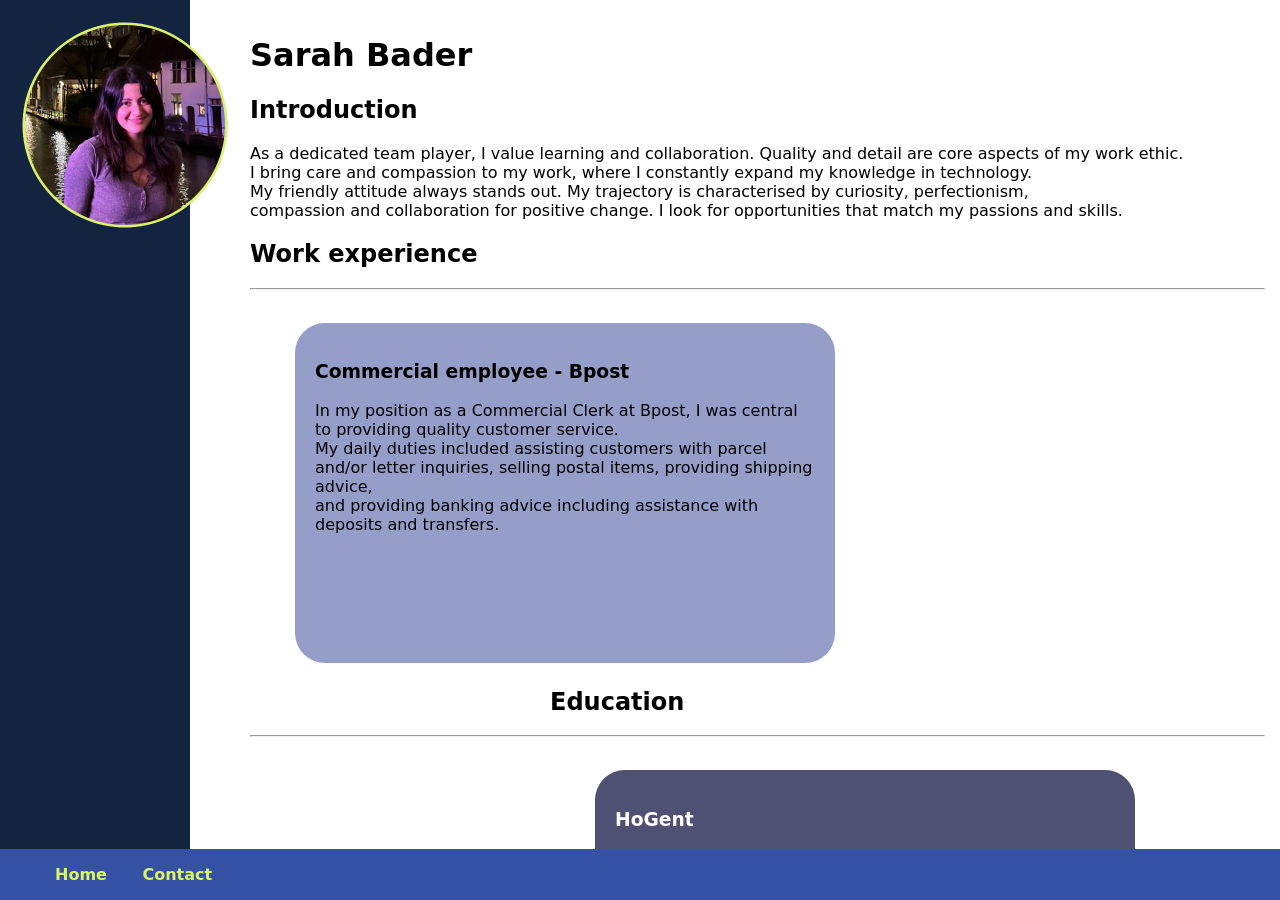
==== index.html @ 3977e9b7 "update" ====
<!DOCTYPE html>
<html lang="en">
  <head>
    <meta charset="UTF-8" />
    <meta name="viewport" content="width=device-width, initial-scale=1.0" />
    <link rel="stylesheet" href="style/main.css" />
    <link rel="stylesheet" href="style/index.css" />
    <title>Portfolio</title>
  </head>
  <body>
    <nav>
        <img id="prof" src="/assets/images/profilep.png" alt="personal picture">
 </nav>
    <main>
      <h1>Sarah Bader</h1>
      <div>
        <h2>Introduction</h2>
        <p>
          As a dedicated team player, I value learning and collaboration.
          Quality and detail are core aspects of my work ethic.<br />
          I bring care and compassion to my work, where I constantly expand my
          knowledge in technology.<br />
          My friendly attitude always stands out. My trajectory is characterised
          by curiosity, perfectionism,<br />
          compassion and collaboration for positive change. I look for
          opportunities that match my passions and skills.
        </p>
      </div>
      <span id="b1">
        <h2>Work experience</h3>
        <hr> 
        <div class="work-experience">
          <div class="div-1 work">
              <h3>Commercial employee - Bpost</h3>
              <p>In my position as a Commercial Clerk at Bpost, I was central to providing quality customer service. <br>My daily duties included assisting customers with parcel and/or letter inquiries, selling postal items, providing shipping advice,<br>
                 and providing banking advice including assistance with deposits and transfers.</p>
          </div>
        </div>
      </span>
      <span>
        <h2 id="edu">Education</h3>
          <hr>
          <div class="education">
            <div class="div-2 work">
                <h3>HoGent</h3>
                <p>Bachelor of applied information technology, Computer Science </p>
            </div>
          </div>
      </span>
        <span>
          <h2>Skills</h3>
          <hr>
          <div class="skills">
              <div class="div-3 work">
                  <ul>
                    <li> Flexible </li>
                    <li> Cooperate </li>
                    <li> Solution-oriented </li>
                    <li> Accuracy </li>
                    <li> Quality awareness </li>
                  </ul>
              </div>
          </div>
        </span>
        <h2>Languages</h2>
          <hr>
          <table>
            <tr>
              <td>English</td>
              <td>Dutch</td>
            </tr>
            <tr>
              <td><p id="en">75%</p></td>
              <td><p id="nl ">100%</p></td>
            </tr>
          </table>

    </main>
    <footer>
      <div class="footerContainer">
        <ul>
          <li><a href="#">Home</a></li>
          <li><a href="contact.html">Contact</a></li>
        </ul>
      </div>
    </footer>
  </body>
</html>
---- style/main.css ----
:root {
    --darkblue: #132441;
    --yellow: #DAF561; 
    --babyblue: #87BBD7;
    --lightblue: #3451A3; 
}

body {
    margin: 0;
    padding: 0;
    display: grid;
    height: 100vh; 
    grid-template-rows: 1fr auto; 
    grid-template-columns: 190px 1fr 150px;
    font-family:system-ui, -apple-system, BlinkMacSystemFont, 'Segoe UI', Roboto, Oxygen, Ubuntu, Cantarell, 'Open Sans', 'Helvetica Neue', sans-serif;
}

nav {
    width: 100%;
    background-color: var(--darkblue);
    grid-row: 1 / -1;
    grid-column: 1;
}


footer {
    bottom: 0px;    
    width: 100%;
    background-color: var(--lightblue);
    grid-row: 2; 
    grid-column: 1 / 4;
    font-weight: bold;
}

.footerContainer ul, a {
    color: var(--yellow);
    text-decoration: none;
}

.footerContainer li {
    padding: 10px;
    margin: 5px; 
    list-style-type: none;
    display: inline;
}

main {
    margin-left: 45px;
    padding: 15px;
    grid-row: 1;
    grid-column: 2 / 4; 
    overflow-y: auto; 
}
---- style/index.css ----
:root {
    --darkblue: #132441;
    --yellow: #DAF561; 
    --babyblue: #87BBD7;
    --lightblue: #3451A3; 
}

.work{
    padding: 20px;
    background-color: #959ec9;
    border-radius: 30px;
    width: 500px;
    height: 300px;
    margin: 15px;
    margin-bottom: 20px;
}


.work-experience{
    display: grid;
    grid-template-columns: 30px 450px 60px ;
    grid-template-rows: 10px 350px 10px;
}

.div-1, .div-3{
    grid-row: 2;
    grid-column: 2;
    text-align: left;
}

.div-3 li {
    margin-bottom: 7px;
}

.div-3 ul li::marker {
    color: var(--yellow); 
}


.div-3 ul{
    padding-top: 60px;
}



.div-2{
    grid-row: 2;
    grid-column: 2;
    background-color: #4e5174;
    color: white;

}


.education{
    display: grid;
    grid-template-columns: 30px 450px 60px ;
    grid-template-rows: 10px 350px 10px;
    margin-left: 300px;
}


#edu{
    margin-left: 300px;
}

.skills{
    display: grid;
    grid-template-columns: 30px 450px 60px ;
    grid-template-rows: 10px 350px 10px;
}

#prof{
    height: 250px;
}


#bpostL{
    height: 40px;
    margin-left: 50px;
    border-radius: 10px;
}
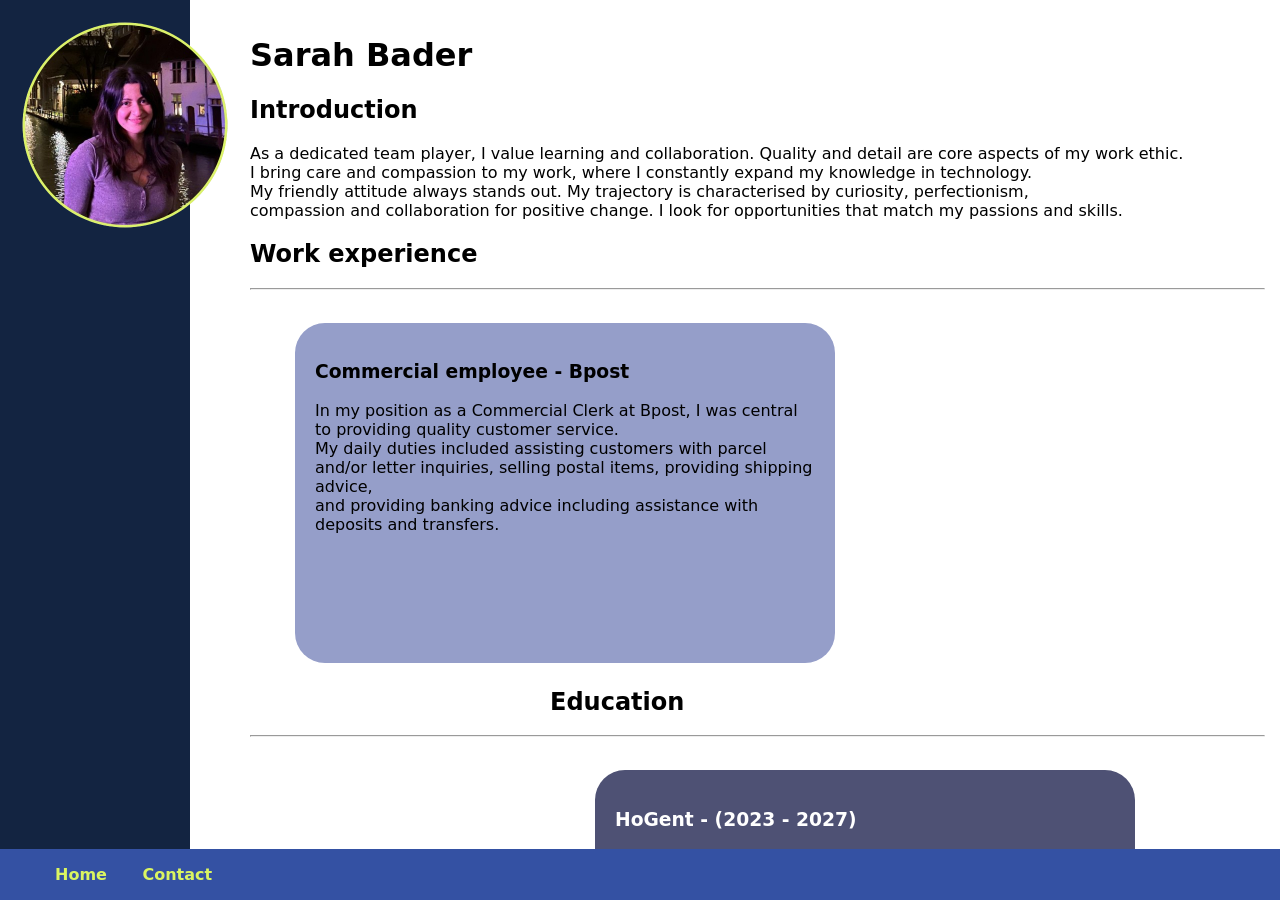
==== commit 2c4245b4: "update" ====
--- a/index.html
+++ b/index.html
@@ -42,7 +42,7 @@
           <hr>
           <div class="education">
             <div class="div-2 work">
-                <h3>HoGent</h3>
+                <h3>HoGent - (2023 - 2027)</h3>
                 <p>Bachelor of applied information technology, Computer Science </p>
             </div>
           </div>
@@ -66,12 +66,16 @@
           <hr>
           <table>
             <tr>
-              <td>English</td>
-              <td>Dutch</td>
+              <td><h4>English</h4></td>
+              <td><h4>Dutch</h4></td>
             </tr>
             <tr>
-              <td><p id="en">75%</p></td>
-              <td><p id="nl ">100%</p></td>
+              <td><img src="assets/images/80.png" alt="80%"></td>
+              <td><img src="assets/images/100.png" alt="100%"></td>
+            </tr>
+            <tr>
+              <td><p>80%</p></td>
+              <td><p>100%</p></td>
             </tr>
           </table>
 
--- a/style/index.css
+++ b/style/index.css
@@ -80,3 +80,22 @@
     margin-left: 50px;
     border-radius: 10px;
 }
+
+table, td, tr{
+    padding: 10px;
+    margin: 20px;
+}
+
+table img{
+    margin-top: -20px;
+    height: 60px;
+}
+
+table p{
+    margin-top: -15px;
+    margin-left: 10px;
+}
+
+table h3{
+    margin-left: 20px;
+}
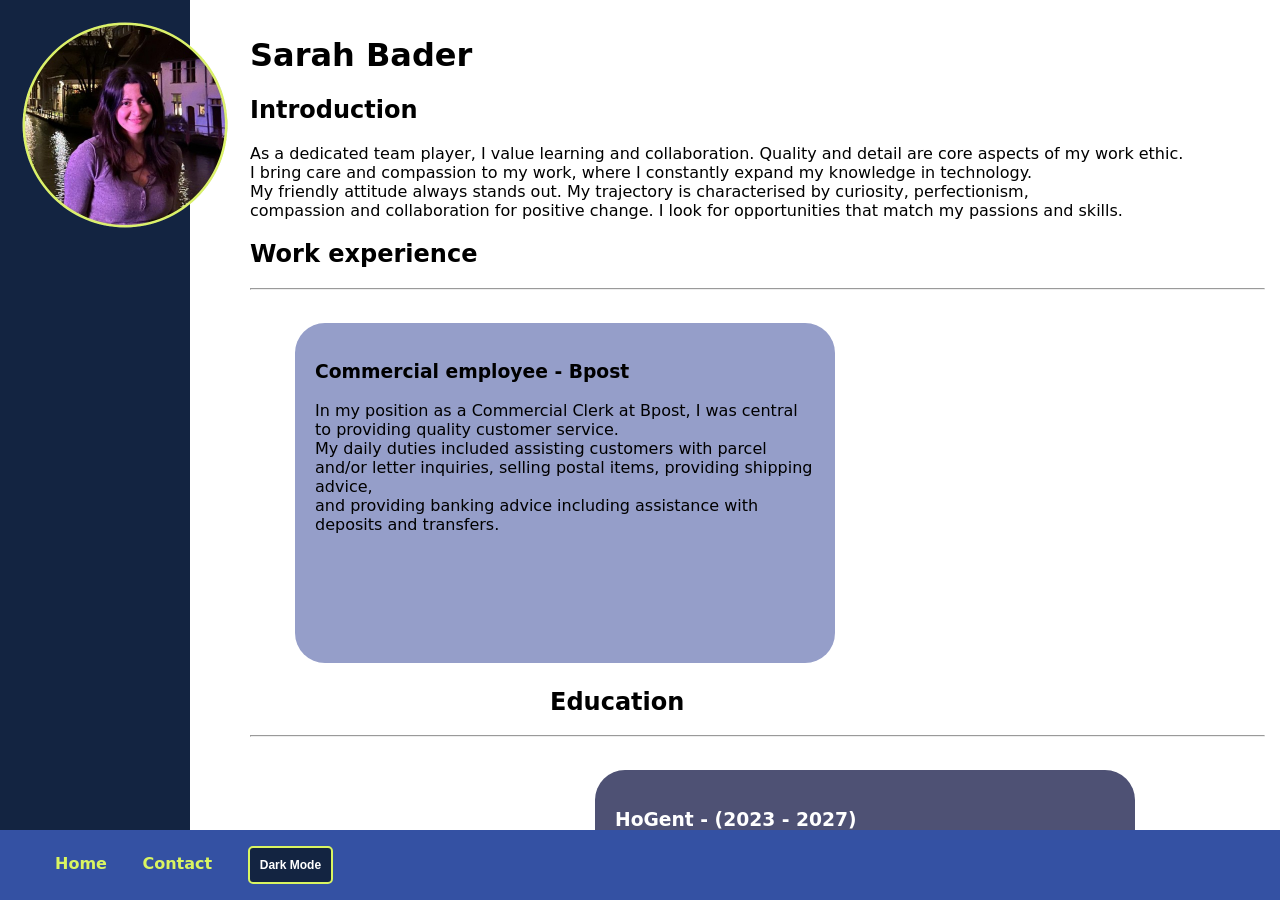
==== commit 84fae0e6: "JavaScript" ====
--- a/index.html
+++ b/index.html
@@ -7,7 +7,7 @@
     <link rel="stylesheet" href="style/index.css" />
     <title>Portfolio</title>
   </head>
-  <body>
+  <body id="all">
     <nav>
         <img id="prof" src="/assets/images/profilep.png" alt="personal picture">
  </nav>
@@ -85,8 +85,10 @@
         <ul>
           <li><a href="#">Home</a></li>
           <li><a href="contact.html">Contact</a></li>
+          <li><button value="lightMode" id="btnMode">Dark Mode</button></li>
         </ul>
       </div>
     </footer>
+    <script src="/src/script/index.js" type="module"></script>
   </body>
 </html>
--- a/style/main.css
+++ b/style/main.css
@@ -53,3 +53,21 @@
 }
 
 
+button{
+    padding: 10px;
+    font-weight: bold;
+    background-color: var(--darkblue);
+    border: #DAF561 solid 2px;
+    color: white;
+    border-radius: 5px;
+    font-size: 12px;
+}
+
+button:hover{
+    background-color: var(--lightblue);
+}
+
+.dark{
+    background-color: black;
+    color: white;
+}
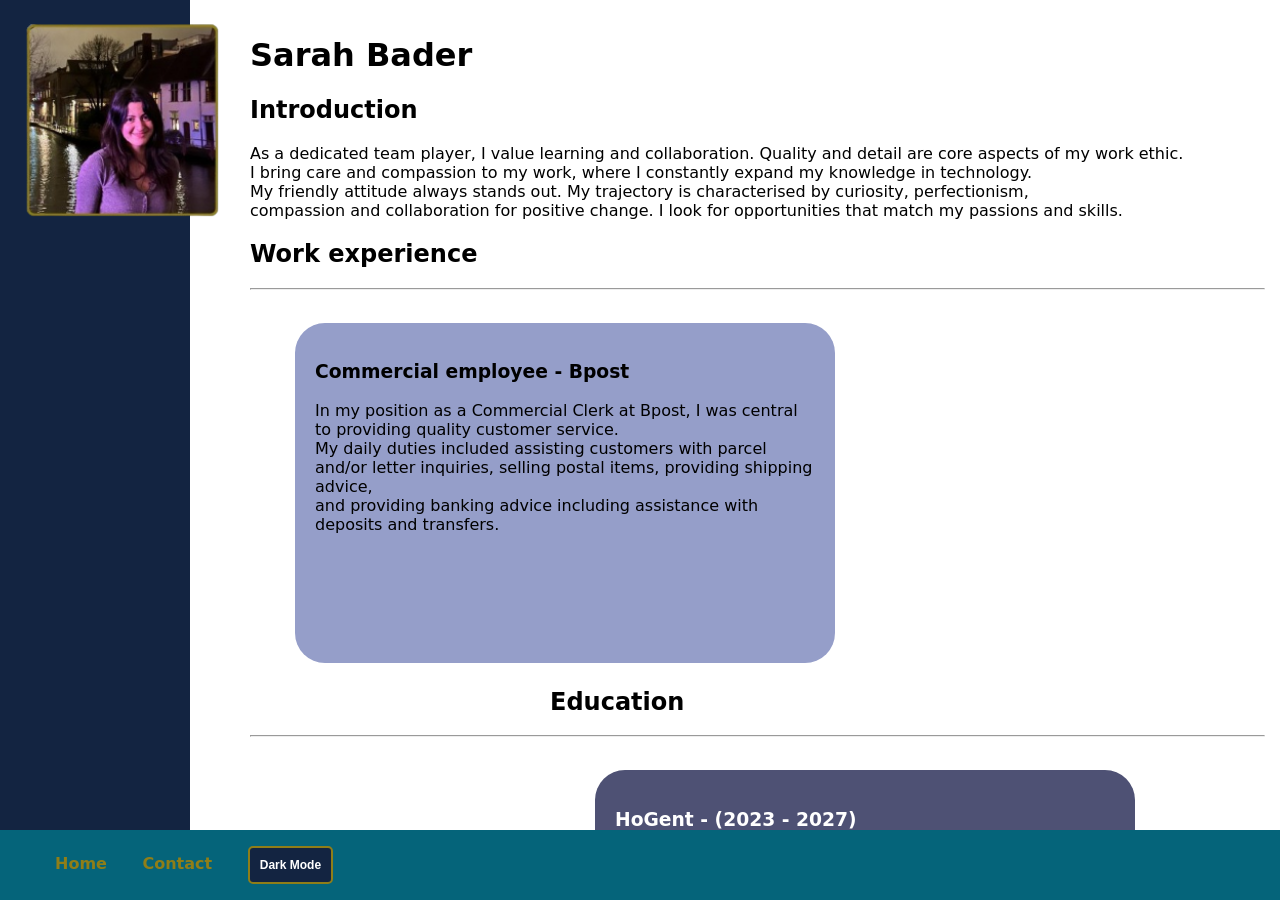
==== commit 74140e19: "assets" ====
--- a/index.html
+++ b/index.html
@@ -9,7 +9,7 @@
   </head>
   <body id="all">
     <nav>
-        <img id="prof" src="/assets/images/profilep.png" alt="personal picture">
+        <img id="prof" src="assets/images/profilep.png" alt="personal picture">
  </nav>
     <main>
       <h1>Sarah Bader</h1>
@@ -62,6 +62,18 @@
               </div>
           </div>
         </span>
+        <span>
+          <h2 id="pro">Projects</h3>
+          <hr>
+          <div class="projects">
+              <div class="div-4 work">
+                  <ul>
+                    <li><a target="_blank" href="https://badersarah.github.io/studyplanner/">StudyPlanner</a> - a web application that helps you organize your study schedule</li>
+                    <li><a target="_blank" href="https://github.com/BaderSarah/connectfour">ConnectFour </a> -  a two-player connection game</li>
+                  </ul>
+              </div>
+          </div>
+        </span>
         <h2>Languages</h2>
           <hr>
           <table>
--- a/style/main.css
+++ b/style/main.css
@@ -1,8 +1,8 @@
 :root {
-    --darkblue: #132441;
-    --yellow: #DAF561; 
-    --babyblue: #87BBD7;
-    --lightblue: #3451A3; 
+    --darkblue: #10375d;
+    --yellow: #8f7e18; 
+    --babyblue: #10375d53;
+    --lightblue: #05647a; 
 }
 
 body {
@@ -57,7 +57,7 @@
     padding: 10px;
     font-weight: bold;
     background-color: var(--darkblue);
-    border: #DAF561 solid 2px;
+    border: var(--yellow) solid 2px;
     color: white;
     border-radius: 5px;
     font-size: 12px;
--- a/style/index.css
+++ b/style/index.css
@@ -1,8 +1,8 @@
 :root {
     --darkblue: #132441;
-    --yellow: #DAF561; 
+    --yellow: #8f7e18; 
     --babyblue: #87BBD7;
-    --lightblue: #3451A3; 
+    --lightblue: #05647a; 
 }
 
 .work{
@@ -43,7 +43,7 @@
 
 
 
-.div-2{
+.div-2, .div-4{
     grid-row: 2;
     grid-column: 2;
     background-color: #4e5174;
@@ -52,7 +52,7 @@
 }
 
 
-.education{
+.education, .projects{
     display: grid;
     grid-template-columns: 30px 450px 60px ;
     grid-template-rows: 10px 350px 10px;
@@ -60,7 +60,7 @@
 }
 
 
-#edu{
+#edu, #pro{
     margin-left: 300px;
 }
 
@@ -71,7 +71,8 @@
 }
 
 #prof{
-    height: 250px;
+    height: 200px;
+    margin: 20px; 
 }
 
 
@@ -98,4 +99,8 @@
 
 table h3{
     margin-left: 20px;
+}
+
+.projects a{
+    text-decoration: underline;
 }
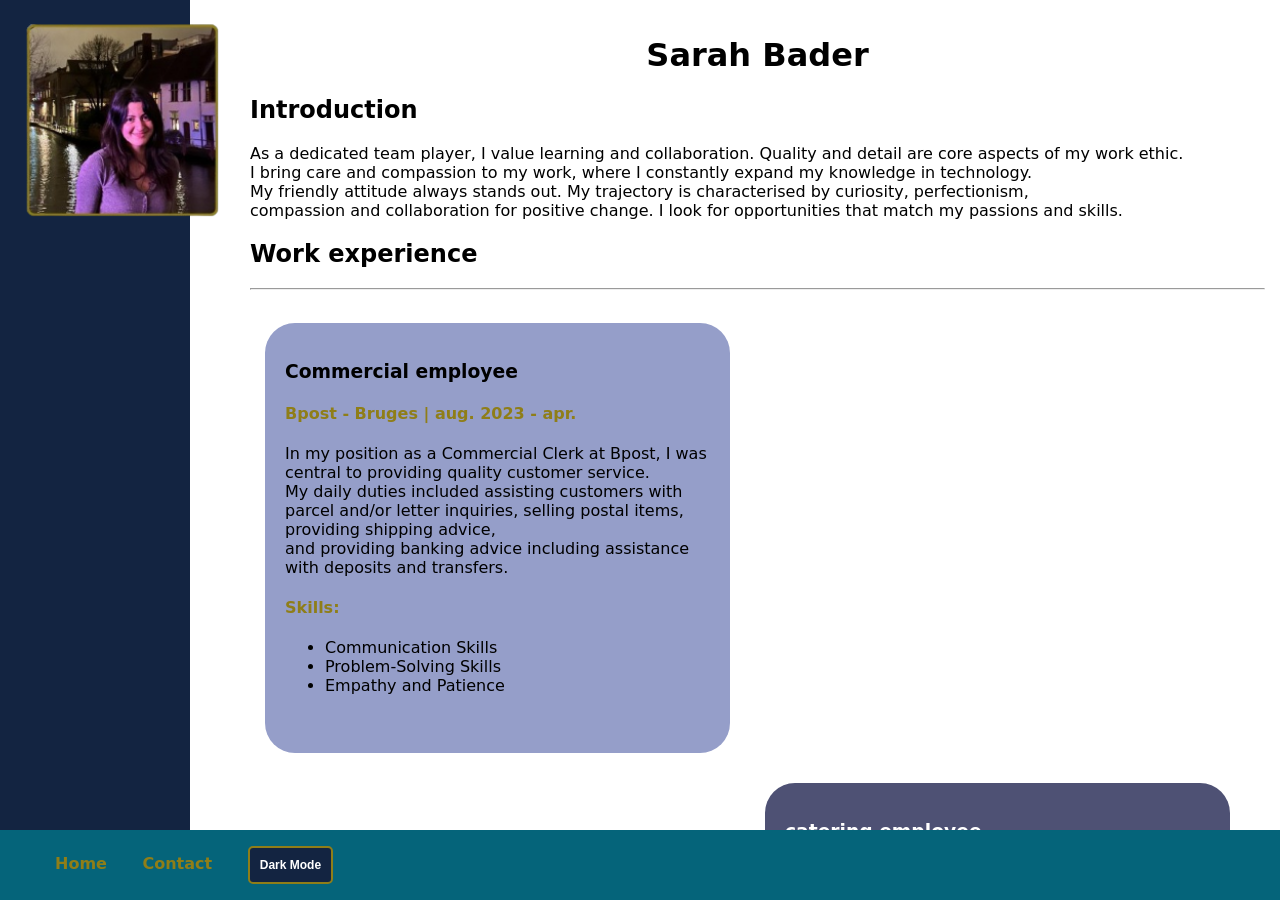
==== commit 1a35b863: "improvment" ====
--- a/index.html
+++ b/index.html
@@ -9,8 +9,8 @@
   </head>
   <body id="all">
     <nav>
-        <img id="prof" src="assets/images/profilep.png" alt="personal picture">
- </nav>
+      <img id="prof" src="assets/images/profilep.png" alt="personal picture" />
+    </nav>
     <main>
       <h1>Sarah Bader</h1>
       <div>
@@ -27,70 +27,165 @@
         </p>
       </div>
       <span id="b1">
-        <h2>Work experience</h3>
-        <hr> 
+        <h2>Work experience</h2>
+        <hr />
         <div class="work-experience">
           <div class="div-1 work">
-              <h3>Commercial employee - Bpost</h3>
-              <p>In my position as a Commercial Clerk at Bpost, I was central to providing quality customer service. <br>My daily duties included assisting customers with parcel and/or letter inquiries, selling postal items, providing shipping advice,<br>
-                 and providing banking advice including assistance with deposits and transfers.</p>
+            <h3>Commercial employee</h3>
+            <h4>Bpost - Bruges | aug. 2023 - apr.</h4>
+            <p>
+              In my position as a Commercial Clerk at Bpost, I was central to
+              providing quality customer service. <br />My daily duties included
+              assisting customers with parcel and/or letter inquiries, selling
+              postal items, providing shipping advice,<br />
+              and providing banking advice including assistance with deposits
+              and transfers.
+            </p>
+            <h4>Skills:</h4>
+            <ul>
+              <li>Communication Skills</li>
+              <li>Problem-Solving Skills</li>
+              <li>Empathy and Patience</li>
+            </ul>
+          </div>
+          <div class="div-2 work">
+            <h3>catering employee</h3>
+            <h4>Jilles - Bruges | jun. 2023 - jul.</h4>
+            <p>
+              As a student employee in the restaurant, I welcomed guests, took
+              orders and ensured smooth service.<br />
+              I made sure orders were prepared and served correctly and kept
+              tables and dining area clean and tidy.
+            </p>
+            <h4>Skills:</h4>
+            <ul>
+              <li>Hospitality and Friendliness</li>
+              <li>Multitasking</li>
+              <li>Cleanliness and Hygiene</li>
+            </ul>
           </div>
         </div>
       </span>
       <span>
-        <h2 id="edu">Education</h3>
-          <hr>
-          <div class="education">
-            <div class="div-2 work">
-                <h3>HoGent - (2023 - 2027)</h3>
-                <p>Bachelor of applied information technology, Computer Science </p>
+        <h2 id="edu">Education</h2>
+        <hr />
+        <div class="education">
+          <div class="div-3 work">
+            <h3>HoGent - (2023 - 2027)</h3>
+            <p>Bachelor of applied information technology, Computer Science</p>
+          </div>
+        </div>
+      </span>
+      <span>
+        <h2>Skills</h2>
+        <hr />
+        <div class="skills">
+          <div class="div-4 skil">
+            <ul>
+              <li>Flexible</li>
+              <li>Cooperate</li>
+              <li>Solution-oriented</li>
+              <li>Accuracy</li>
+              <li>Quality awareness</li>
+            </ul>
+          </div>
+        </div>
+      </span>
+      <span>
+        <h2 id="pro">Projects</h2>
+        <hr />
+        <div class="projects">
+          <div class="div-5 proj">
+            <ul>
+              <li>
+                <a
+                  target="_blank"
+                  href="https://badersarah.github.io/studyplanner/"
+                  >StudyPlanner</a
+                >
+                - a web application that helps you organize your study schedule
+              </li>
+              <li>
+                <a
+                  target="_blank"
+                  href="https://github.com/BaderSarah/connectfour"
+                  >ConnectFour
+                </a>
+                - a two-player connection game
+              </li>
+            </ul>
+          </div>
+        </div>
+      </span>
+      <h2>Languages</h2>
+      <hr />
+      <table>
+        <tr class="lan">
+          <td><h4>English</h4></td>
+          <td><h4>Dutch</h4></td>
+          <td><h4>French</h4></td>
+        </tr>
+        <tr>
+          <td>
+            <div class="circular">
+              <div class="inner"></div>
+              <div class="outer"></div>
+              <div class="numb">100%</div>
+              <div class="circle">
+                <div class="dot">
+                  <span></span>
+                </div>
+                <div class="bar left">
+                  <div class="progress"></div>
+                </div>
+                <div class="bar right">
+                  <div class="progress"></div>
+                </div>
+              </div>
             </div>
-          </div>
-      </span>
-        <span>
-          <h2>Skills</h3>
-          <hr>
-          <div class="skills">
-              <div class="div-3 work">
-                  <ul>
-                    <li> Flexible </li>
-                    <li> Cooperate </li>
-                    <li> Solution-oriented </li>
-                    <li> Accuracy </li>
-                    <li> Quality awareness </li>
-                  </ul>
+          </td>
+          <td>
+            <div class="circular">
+              <div class="inner"></div>
+              <div class="outer"></div>
+              <div class="numb">100%</div>
+              <div class="circle">
+                <div class="dot">
+                  <span></span>
+                </div>
+                <div class="bar left">
+                  <div class="progress"></div>
+                </div>
+                <div class="bar right">
+                  <div class="progress"></div>
+                </div>
               </div>
-          </div>
-        </span>
-        <span>
-          <h2 id="pro">Projects</h3>
-          <hr>
-          <div class="projects">
-              <div class="div-4 work">
-                  <ul>
-                    <li><a target="_blank" href="https://badersarah.github.io/studyplanner/">StudyPlanner</a> - a web application that helps you organize your study schedule</li>
-                    <li><a target="_blank" href="https://github.com/BaderSarah/connectfour">ConnectFour </a> -  a two-player connection game</li>
-                  </ul>
+            </div>
+          </td>
+          <td>
+            <div class="circular">
+              <div class="inner"></div>
+              <div class="outer"></div>
+              <div class="numb">60%</div>
+              <div class="circle">
+                <div class="dotsix">
+                  <span></span>
+                </div>
+                <div class="bar left">
+                  <div class="progress"></div>
+                </div>
+                <div class="bar rightsix">
+                  <div class="progress"></div>
+                </div>
               </div>
-          </div>
-        </span>
-        <h2>Languages</h2>
-          <hr>
-          <table>
-            <tr>
-              <td><h4>English</h4></td>
-              <td><h4>Dutch</h4></td>
-            </tr>
-            <tr>
-              <td><img src="assets/images/80.png" alt="80%"></td>
-              <td><img src="assets/images/100.png" alt="100%"></td>
-            </tr>
-            <tr>
-              <td><p>80%</p></td>
-              <td><p>100%</p></td>
-            </tr>
-          </table>
+            </div>
+          </td>
 
+          <!-- <td><img src="assets/images/100.png" alt="100%" /></td>
+          <td><img src="assets/images/100.png" alt="100%" /></td>
+          <td><img src="assets/images/60.png" alt="100%" /></td> -->
+        </tr>
+      </table>
     </main>
     <footer>
       <div class="footerContainer">
--- a/style/main.css
+++ b/style/main.css
@@ -3,6 +3,10 @@
     --yellow: #8f7e18; 
     --babyblue: #10375d53;
     --lightblue: #05647a; 
+}
+
+h1{
+    text-align: center;
 }
 
 body {
@@ -70,4 +74,8 @@
 .dark{
     background-color: black;
     color: white;
+}
+
+.dark h2{
+    color: var(--yellow);
 }
--- a/style/index.css
+++ b/style/index.css
@@ -9,32 +9,63 @@
     padding: 20px;
     background-color: #959ec9;
     border-radius: 30px;
-    width: 500px;
-    height: 300px;
+    width: 425px;
+    height: 390px;
     margin: 15px;
-    margin-bottom: 20px;
-}
-
+}
+
+.proj{
+    padding: 20px;
+    background-color: #959ec9;
+    border-radius: 30px;
+    width: 425px;
+    height: 150px;
+    margin: 35px;
+}
+
+.skil{
+    padding: 20px;
+    background-color: #959ec9;
+    border-radius: 30px;
+    width: 425px;
+    height: 150px;
+    margin: 35px;
+}
+
+.work h4{
+    color: var(--yellow);
+}
 
 .work-experience{
     display: grid;
-    grid-template-columns: 30px 450px 60px ;
-    grid-template-rows: 10px 350px 10px;
-}
-
-.div-1, .div-3{
+    grid-template-columns: 500px 500px  ;
+    grid-template-rows: 10px 450px 10px 450px 10px;
+}
+
+.div-1{
     grid-row: 2;
+    grid-column: 1;
+    text-align: left;
+}
+
+.div-2{
+    grid-row: 4;
     grid-column: 2;
     text-align: left;
+    background-color: #4e5174;
+    color: white;
 }
 
 .div-3 li {
     margin-bottom: 7px;
 }
 
-.div-3 ul li::marker {
+.div-5 ul a {
     color: var(--yellow); 
-}
+    font-weight: bold;
+}
+
+
 
 
 .div-3 ul{
@@ -43,7 +74,7 @@
 
 
 
-.div-2, .div-4{
+.div-4{
     grid-row: 2;
     grid-column: 2;
     background-color: #4e5174;
@@ -51,11 +82,19 @@
 
 }
 
-
-.education, .projects{
+.education{
     display: grid;
     grid-template-columns: 30px 450px 60px ;
-    grid-template-rows: 10px 350px 10px;
+    grid-template-rows: 10px 450px 10px;
+}
+
+.skills, .projects{
+    display: grid;
+    grid-template-columns: 30px 200px 60px ;
+    grid-template-rows: 10px 250px 10px;
+}
+
+.education, .projects{
     margin-left: 300px;
 }
 
@@ -64,11 +103,6 @@
     margin-left: 300px;
 }
 
-.skills{
-    display: grid;
-    grid-template-columns: 30px 450px 60px ;
-    grid-template-rows: 10px 350px 10px;
-}
 
 #prof{
     height: 200px;
@@ -76,12 +110,6 @@
 }
 
 
-#bpostL{
-    height: 40px;
-    margin-left: 50px;
-    border-radius: 10px;
-}
-
 table, td, tr{
     padding: 10px;
     margin: 20px;
@@ -101,6 +129,138 @@
     margin-left: 20px;
 }
 
-.projects a{
-    text-decoration: underline;
-}+.lan h4{
+    margin-left: 15px;
+}
+
+/* progress circle */
+
+.circular{
+    height: 100px;
+    width: 100px;
+    position: relative;
+  }
+  .circular .inner, .circular .outer, .circular .circle{
+    position: absolute;
+    z-index: 6;
+    height: 100%;
+    width: 100%;
+    border-radius: 100%;
+    /* box-shadow: inset 0 1px 0 rgba(0,0,0,0.2); */
+  }
+  .circular .inner{
+    top: 50%;
+    left: 50%;
+    height: 80px;
+    width: 80px;
+    margin: -40px 0 0 -40px;
+    background-color: white;
+    border-radius: 100%;
+    /* box-shadow: 0 1px 0 rgba(0,0,0,0.2); */
+  }
+  .circular .circle{
+    z-index: 1;
+    box-shadow: none;
+  }
+  .circular .numb{
+    position: absolute;
+    top: 50%;
+    left: 50%;
+    transform: translate(-50%, -50%);
+    z-index: 10;
+    font-size: 18px;
+    font-weight: 500;
+    color: black;
+  }
+  .circular .bar{
+    position: absolute;
+    height: 100%;
+    width: 100%;
+    -webkit-border-radius: 100%;
+    clip: rect(0px, 100px, 100px, 50px);
+  }
+  .circle .bar .progress{
+    position: absolute;
+    height: 100%;
+    width: 100%;
+    -webkit-border-radius: 100%;
+    clip: rect(0px, 50px, 100px, 0px);
+  }
+
+  .circle .bar .progress, .dot span{
+    background: var(--yellow);
+  }
+  .circle .left .progress{
+    z-index: 1;
+    animation: left 4s linear both;
+  }
+  @keyframes left {
+    100%{
+      transform: rotate(180deg);
+    }
+  }
+  .circle .right{
+    z-index: 3;
+    transform: rotate(180deg);
+  }
+  .circle .right .progress{
+    animation: right 4s linear both;
+    animation-delay: 4s;
+  }
+  @keyframes right {
+    100%{
+      transform: rotate(180deg);
+    }
+  }
+
+  @keyframes rightsix {
+    100%{
+      transform: rotate(180deg);
+    }
+  }
+  
+  .circle .dot{
+    z-index: 2;
+    position: absolute;
+    left: 50%;
+    top: 50%;
+    width: 50%;
+    height: 10px;
+    margin-top: -5px;
+    animation: dot 8s linear both;
+    transform-origin: 0% 50%;
+  }
+  .circle .dot span {
+    position: absolute;
+    right: 0;
+    width: 10px;
+    height: 10px;
+    border-radius: 100%;
+  }
+  @keyframes dot{
+    0% {
+      transform: rotate(-90deg);
+    }
+    50% {
+      transform: rotate(90deg);
+      z-index: 4;
+    }
+    100% {
+      transform: rotate(270deg);
+      z-index: 4;
+    }
+  }
+
+  @keyframes dotsix{
+    0% {
+      transform: rotate(-90deg);
+    }
+    50% {
+      transform: rotate(90deg);
+      z-index: 4;
+    }
+    10% {
+      transform: rotate(10deg);
+      z-index: 4;
+    }
+  }
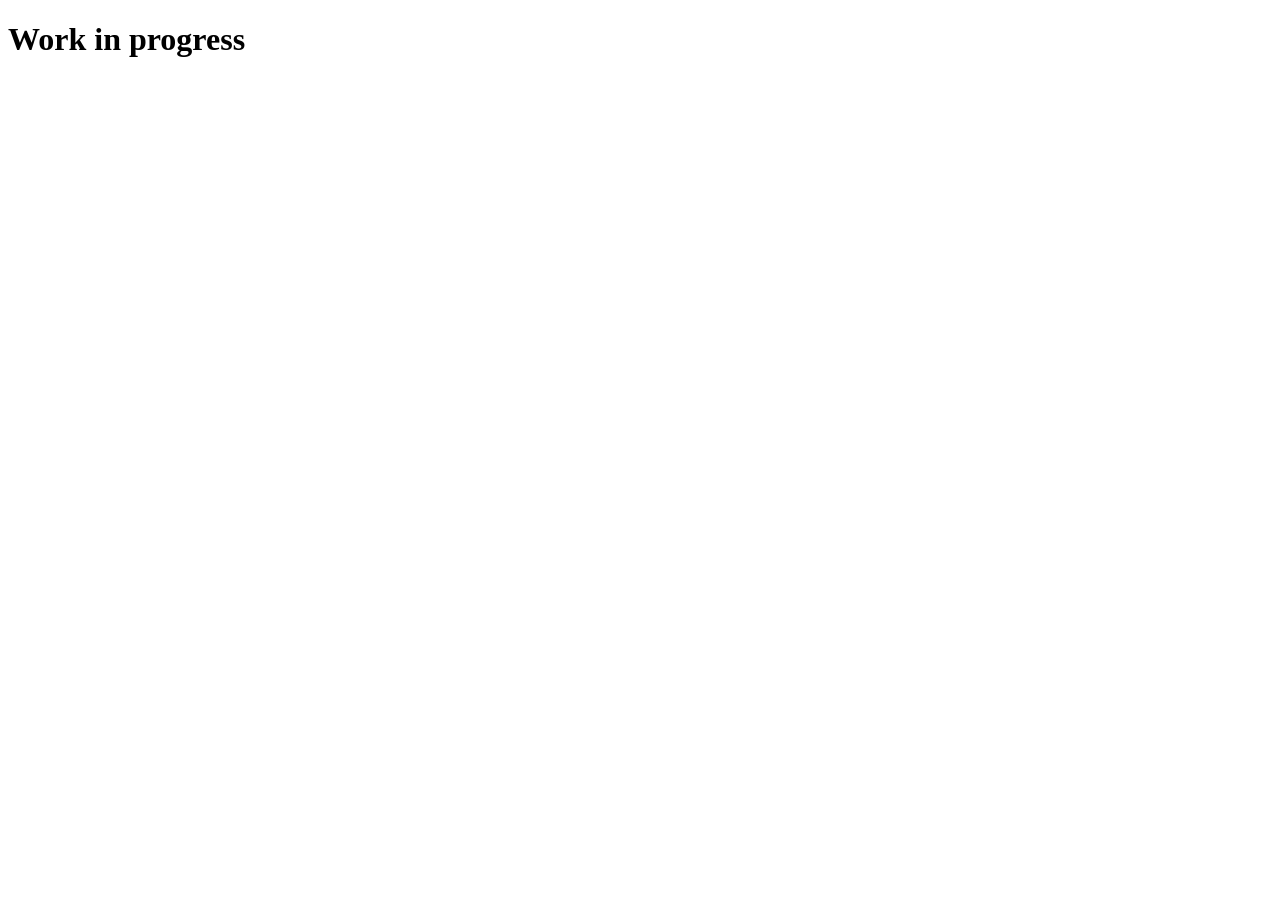
==== commit 45125801: "Create index.html" ====
--- a/index.html
+++ b/index.html
@@ -1,201 +1,11 @@
 <!DOCTYPE html>
 <html lang="en">
-  <head>
-    <meta charset="UTF-8" />
-    <meta name="viewport" content="width=device-width, initial-scale=1.0" />
-    <link rel="stylesheet" href="style/main.css" />
-    <link rel="stylesheet" href="style/index.css" />
-    <title>Portfolio</title>
-  </head>
-  <body id="all">
-    <nav>
-      <img id="prof" src="assets/images/profilep.png" alt="personal picture" />
-    </nav>
-    <main>
-      <h1>Sarah Bader</h1>
-      <div>
-        <h2>Introduction</h2>
-        <p>
-          As a dedicated team player, I value learning and collaboration.
-          Quality and detail are core aspects of my work ethic.<br />
-          I bring care and compassion to my work, where I constantly expand my
-          knowledge in technology.<br />
-          My friendly attitude always stands out. My trajectory is characterised
-          by curiosity, perfectionism,<br />
-          compassion and collaboration for positive change. I look for
-          opportunities that match my passions and skills.
-        </p>
-      </div>
-      <span id="b1">
-        <h2>Work experience</h2>
-        <hr />
-        <div class="work-experience">
-          <div class="div-1 work">
-            <h3>Commercial employee</h3>
-            <h4>Bpost - Bruges | aug. 2023 - apr.</h4>
-            <p>
-              In my position as a Commercial Clerk at Bpost, I was central to
-              providing quality customer service. <br />My daily duties included
-              assisting customers with parcel and/or letter inquiries, selling
-              postal items, providing shipping advice,<br />
-              and providing banking advice including assistance with deposits
-              and transfers.
-            </p>
-            <h4>Skills:</h4>
-            <ul>
-              <li>Communication Skills</li>
-              <li>Problem-Solving Skills</li>
-              <li>Empathy and Patience</li>
-            </ul>
-          </div>
-          <div class="div-2 work">
-            <h3>catering employee</h3>
-            <h4>Jilles - Bruges | jun. 2023 - jul.</h4>
-            <p>
-              As a student employee in the restaurant, I welcomed guests, took
-              orders and ensured smooth service.<br />
-              I made sure orders were prepared and served correctly and kept
-              tables and dining area clean and tidy.
-            </p>
-            <h4>Skills:</h4>
-            <ul>
-              <li>Hospitality and Friendliness</li>
-              <li>Multitasking</li>
-              <li>Cleanliness and Hygiene</li>
-            </ul>
-          </div>
-        </div>
-      </span>
-      <span>
-        <h2 id="edu">Education</h2>
-        <hr />
-        <div class="education">
-          <div class="div-3 work">
-            <h3>HoGent - (2023 - 2027)</h3>
-            <p>Bachelor of applied information technology, Computer Science</p>
-          </div>
-        </div>
-      </span>
-      <span>
-        <h2>Skills</h2>
-        <hr />
-        <div class="skills">
-          <div class="div-4 skil">
-            <ul>
-              <li>Flexible</li>
-              <li>Cooperate</li>
-              <li>Solution-oriented</li>
-              <li>Accuracy</li>
-              <li>Quality awareness</li>
-            </ul>
-          </div>
-        </div>
-      </span>
-      <span>
-        <h2 id="pro">Projects</h2>
-        <hr />
-        <div class="projects">
-          <div class="div-5 proj">
-            <ul>
-              <li>
-                <a
-                  target="_blank"
-                  href="https://badersarah.github.io/studyplanner/"
-                  >StudyPlanner</a
-                >
-                - a web application that helps you organize your study schedule
-              </li>
-              <li>
-                <a
-                  target="_blank"
-                  href="https://github.com/BaderSarah/connectfour"
-                  >ConnectFour
-                </a>
-                - a two-player connection game
-              </li>
-            </ul>
-          </div>
-        </div>
-      </span>
-      <h2>Languages</h2>
-      <hr />
-      <table>
-        <tr class="lan">
-          <td><h4>English</h4></td>
-          <td><h4>Dutch</h4></td>
-          <td><h4>French</h4></td>
-        </tr>
-        <tr>
-          <td>
-            <div class="circular">
-              <div class="inner"></div>
-              <div class="outer"></div>
-              <div class="numb">100%</div>
-              <div class="circle">
-                <div class="dot">
-                  <span></span>
-                </div>
-                <div class="bar left">
-                  <div class="progress"></div>
-                </div>
-                <div class="bar right">
-                  <div class="progress"></div>
-                </div>
-              </div>
-            </div>
-          </td>
-          <td>
-            <div class="circular">
-              <div class="inner"></div>
-              <div class="outer"></div>
-              <div class="numb">100%</div>
-              <div class="circle">
-                <div class="dot">
-                  <span></span>
-                </div>
-                <div class="bar left">
-                  <div class="progress"></div>
-                </div>
-                <div class="bar right">
-                  <div class="progress"></div>
-                </div>
-              </div>
-            </div>
-          </td>
-          <td>
-            <div class="circular">
-              <div class="inner"></div>
-              <div class="outer"></div>
-              <div class="numb">60%</div>
-              <div class="circle">
-                <div class="dotsix">
-                  <span></span>
-                </div>
-                <div class="bar left">
-                  <div class="progress"></div>
-                </div>
-                <div class="bar rightsix">
-                  <div class="progress"></div>
-                </div>
-              </div>
-            </div>
-          </td>
-
-          <!-- <td><img src="assets/images/100.png" alt="100%" /></td>
-          <td><img src="assets/images/100.png" alt="100%" /></td>
-          <td><img src="assets/images/60.png" alt="100%" /></td> -->
-        </tr>
-      </table>
-    </main>
-    <footer>
-      <div class="footerContainer">
-        <ul>
-          <li><a href="#">Home</a></li>
-          <li><a href="contact.html">Contact</a></li>
-          <li><button value="lightMode" id="btnMode">Dark Mode</button></li>
-        </ul>
-      </div>
-    </footer>
-    <script src="/src/script/index.js" type="module"></script>
-  </body>
+<head>
+    <meta charset="UTF-8">
+    <meta name="viewport" content="width=device-width, initial-scale=1.0">
+    <title>Portfolio Sarah Bader</title>
+</head>
+<body>
+  <h1>Work in progress</h1>
+</body>
 </html>
